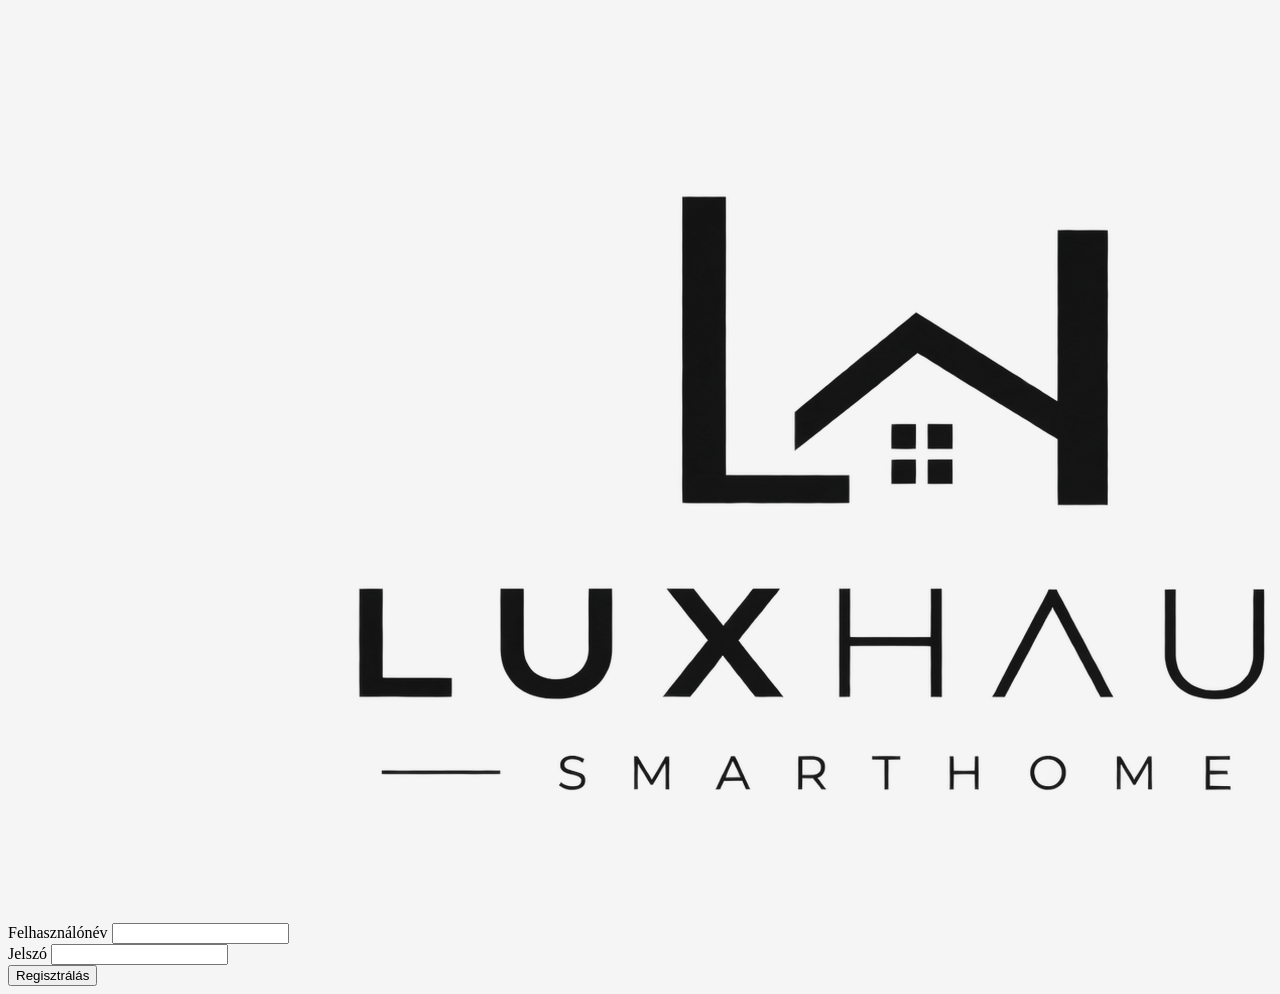
==== LuxHausProject/profile.html @ abab985e "LuxHaus1.0" ====
<!DOCTYPE html>
<html lang="en">

<head>
    <meta charset="UTF-8">
    <meta name="viewport" content="width=device-width, initial-scale=1.0">
    <link rel="stylesheet" href="css/bootstrap.min.css">
    <link rel="stylesheet" href="css/login.css">
    <link rel="stylesheet" href="https://cdn.jsdelivr.net/npm/bootstrap-icons@1.13.1/font/bootstrap-icons.min.css">
    <title>LuxHaus</title>
</head>

<body>
    <header class="pt-5">
        <div class="container">
            <p class="text-center"><a href="index.html"><img src="img/logo.png" alt="LuxHaus Logo" title="Logo" class="w-25"></a></p>
        </div>
    </header>
    <main>
        <section>
            <div class="container w-50">
                <div class="mb-3">
                    <label class="form-label">Felhasználónév</label>
                    <input type="text" class="form-control">
                </div>
                    <div class="mb-3">
                    <label class="form-label">Jelszó</label>
                    <input type="password" class="form-control">
                </div>
                <div class="mb-3 pt-3">
                    <button type="button" class="btn btn-success w-100">Regisztrálás</button>
                </div>
                </div>
        </section>
    </main>
    <footer></footer>
</body>
<script src="js/bootstrap.bundle.min.js"></script>
<script src="js/profil.js"></script>
<script src="js/script.js"></script>

</html>
---- LuxHausProject/css/login.css ----
body{
    background-color: #efefef9c;
}
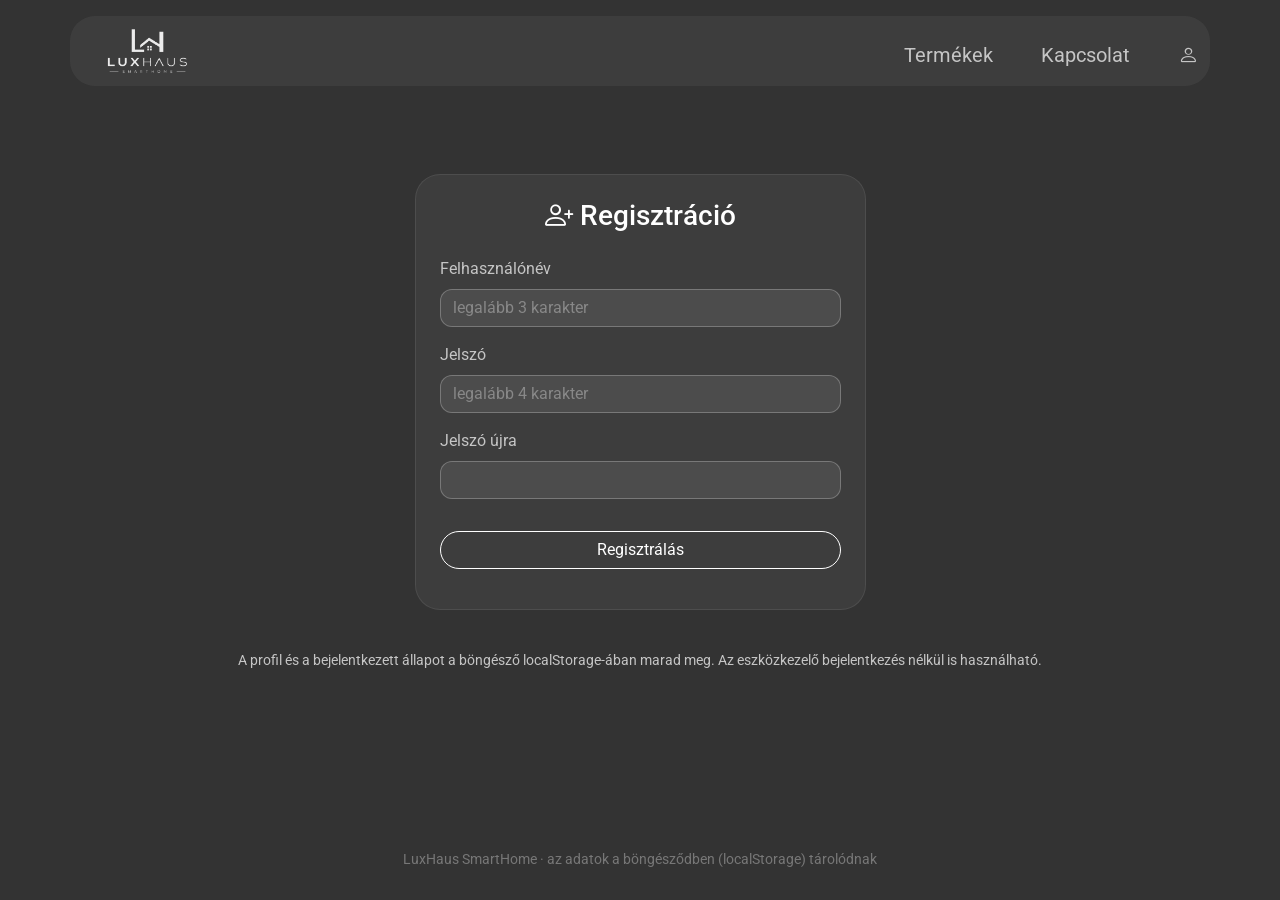
==== commit a967cd12: "Final" ====
--- a/LuxHausProject/profile.html
+++ b/LuxHausProject/profile.html
@@ -1,42 +1,123 @@
 <!DOCTYPE html>
-<html lang="en">
+<html lang="hu">
 
 <head>
     <meta charset="UTF-8">
     <meta name="viewport" content="width=device-width, initial-scale=1.0">
     <link rel="stylesheet" href="css/bootstrap.min.css">
+    <link rel="stylesheet" href="css/style.css">
     <link rel="stylesheet" href="css/login.css">
     <link rel="stylesheet" href="https://cdn.jsdelivr.net/npm/bootstrap-icons@1.13.1/font/bootstrap-icons.min.css">
-    <title>LuxHaus</title>
+    <title>LuxHaus - Profil</title>
 </head>
 
 <body>
-    <header class="pt-5">
+    <header class="mt-3">
+        <video class="background-video" autoplay muted loop playsinline>
+            <source src="img/stocktech.mp4" type="video/mp4">
+        </video>
+        <nav>
         <div class="container">
-            <p class="text-center"><a href="index.html"><img src="img/logo.png" alt="LuxHaus Logo" title="Logo" class="w-25"></a></p>
+            <div class="row">
+                <div class="col-lg-3 text-center text-lg-start">
+                    <a href="index.html"><img src="img/image.png" alt="LuxHaus Logo" title="Logo" class="w-50"></a>
+                </div>
+                <div class="col-lg-9">
+                        <ul class="d-flex mt-4 fs-5 justify-content-end">
+                            <li class="ms-5"><a href="eszkozok.html">Termékek</a></li>
+                            <li class="ms-5"><a href="kapcsolat.html">Kapcsolat</a></li>
+                            <li class="ms-5"><a href="profile.html" class="nav-profil"><i class="bi bi-person"></i></a></li>
+                        </ul>
+                </div>
+            </div>
         </div>
+        </nav>
     </header>
-    <main>
+    <main class="pt-5">
         <section>
-            <div class="container w-50">
-                <div class="mb-3">
-                    <label class="form-label">Felhasználónév</label>
-                    <input type="text" class="form-control">
+            <div class="container">
+                <p class="text-center uzenet"></p>
+                <div class="row justify-content-center">
+                    <div class="col-lg-5 mb-4">
+                        <div class="panel regisztracio d-none">
+                            <h3 class="text-center mb-4"><i class="bi bi-person-plus"></i> Regisztráció</h3>
+                            <div class="mb-3">
+                                <label class="form-label">Felhasználónév</label>
+                                <input type="text" class="form-control reg-nev" placeholder="legalább 3 karakter">
+                            </div>
+                            <div class="mb-3">
+                                <label class="form-label">Jelszó</label>
+                                <input type="password" class="form-control reg-jelszo" placeholder="legalább 4 karakter">
+                            </div>
+                            <div class="mb-3">
+                                <label class="form-label">Jelszó újra</label>
+                                <input type="password" class="form-control reg-jelszo2">
+                            </div>
+                            <div class="mb-3 pt-3 text-center">
+                                <button type="button" class="gomb w-100" onclick="regisztral()">Regisztrálás</button>
+                            </div>
+                        </div>
+
+                        <div class="panel belepes d-none">
+                            <h3 class="text-center mb-4"><i class="bi bi-box-arrow-in-right"></i> Bejelentkezés</h3>
+                            <p class="text-center">Üdv újra, <strong class="belepes-nev text-white"></strong>!</p>
+                            <div class="mb-3">
+                                <label class="form-label">Felhasználónév</label>
+                                <input type="text" class="form-control be-nev">
+                            </div>
+                            <div class="mb-3">
+                                <label class="form-label">Jelszó</label>
+                                <input type="password" class="form-control be-jelszo">
+                            </div>
+                            <div class="mb-3 pt-3 text-center">
+                                <button type="button" class="gomb w-100" onclick="belep()">Bejelentkezés</button>
+                            </div>
+                            <p class="text-center mb-0"><button type="button" class="btn btn-link text-danger" onclick="profilTorol()">Profil törlése</button></p>
+                        </div>
+
+                        <div class="panel profiladatok d-none">
+                            <div class="text-center mb-4">
+                                <span class="monogram profil-monogram">?</span>
+                                <h3 class="mt-3 mb-1 profil-nev"></h3>
+                                <span class="allapot be">Bejelentkezve</span>
+                            </div>
+                            <div class="adat-sor"><span>Felhasználónév</span><strong class="text-white profil-nev"></strong></div>
+                            <div class="adat-sor"><span>Eszközök száma</span><strong class="text-white profil-eszkozok"></strong></div>
+                            <hr>
+                            <h5 class="mt-4"><i class="bi bi-shield-lock"></i> Jelszó módosítása</h5>
+                            <div class="mb-3">
+                                <label class="form-label">Jelenlegi jelszó</label>
+                                <input type="password" class="form-control regi-jelszo">
+                            </div>
+                            <div class="row">
+                                <div class="col-6 mb-3">
+                                    <label class="form-label">Új jelszó</label>
+                                    <input type="password" class="form-control uj-jelszo">
+                                </div>
+                                <div class="col-6 mb-3">
+                                    <label class="form-label">Új jelszó újra</label>
+                                    <input type="password" class="form-control uj-jelszo2">
+                                </div>
+                            </div>
+                            <div class="d-flex gap-2 flex-wrap justify-content-center pt-2">
+                                <button type="button" class="gomb" onclick="jelszoModosit()">Jelszó mentése</button>
+                                <button type="button" class="gomb veszely" onclick="kilep()">Kijelentkezés</button>
+                            </div>
+                        </div>
+                    </div>
                 </div>
-                    <div class="mb-3">
-                    <label class="form-label">Jelszó</label>
-                    <input type="password" class="form-control">
-                </div>
-                <div class="mb-3 pt-3">
-                    <button type="button" class="btn btn-success w-100">Regisztrálás</button>
-                </div>
-                </div>
+                <p class="text-center small mt-3">A profil és a bejelentkezett állapot a böngésző localStorage-ában marad meg. Az eszközkezelő bejelentkezés nélkül is használható.</p>
+            </div>
         </section>
     </main>
-    <footer></footer>
+    <footer>
+        <div class="container text-center">LuxHaus SmartHome &middot; az adatok a böngésződben (localStorage) tárolódnak</div>
+    </footer>
 </body>
 <script src="js/bootstrap.bundle.min.js"></script>
 <script src="js/profil.js"></script>
+<script src="js/eszkoz.js"></script>
+<script src="js/tarolo.js"></script>
 <script src="js/script.js"></script>
-
-</html>+<script src="js/profiloldal.js"></script>
+</html>
--- a/LuxHausProject/css/style.css
+++ b/LuxHausProject/css/style.css
@@ -0,0 +1,128 @@
+@import url('https://fonts.googleapis.com/css2?family=Roboto:ital,wght@0,100..900;1,100..900&display=swap');
+
+body{
+  font-family: "Roboto", sans-serif;
+  font-weight: 400;
+  font-style: normal;
+  color: #c5c5c5;
+  min-height: 100vh;
+  display: flex;
+  flex-direction: column;
+}
+
+main{
+    flex: 1;
+}
+
+header::before {
+    content: "";
+    position: fixed;
+    inset: 0;
+
+    background: rgba(0, 0, 0, 0.801);
+
+    z-index: -1;
+}
+.background-video {
+    position: fixed;
+    top: 0;
+    left: 0;
+
+    width: 100%;
+    height: 100%;
+
+    object-fit: cover;
+
+    z-index: -2;
+}
+nav .container{
+    background-color: rgba(152, 153, 153, 0.103);
+    border-radius: 25px;
+}
+nav img{
+    filter: invert(1);
+}
+ul li a:hover{
+    color: #777777;
+    cursor: pointer;
+}
+ul li{
+    list-style-type: none;
+}
+ul li a{
+    text-decoration: none;
+}
+h1, ul li a,.first p{
+        color: #c5c5c5;
+}
+
+h1{
+    font-size: 120px;
+}
+h2{
+    font-size: 70px;
+}
+.first p{
+    font-size: 35px;
+}
+.first p button, .gomb{
+    background-color: transparent;
+    border: 1px solid #fff;
+    color: #fff;
+    border-radius: 50px;
+    padding: 5px 50px 5px 50px;
+}
+.first p button:hover, .gomb:hover{
+    background-color: #777777;
+}
+.gomb{
+    padding: 6px 28px;
+}
+.gomb.aktiv{
+    background-color: #fff;
+    color: #000;
+}
+
+.panel{
+    background-color: rgba(152, 153, 153, 0.103);
+    border: 1px solid rgba(255, 255, 255, 0.08);
+    border-radius: 25px;
+    padding: 24px;
+    color: #c5c5c5;
+}
+.panel h3, .panel h4, .panel h5{
+    color: #fff;
+}
+
+.funkcio i{
+    font-size: 48px;
+    color: #fff;
+}
+.funkcio a{
+    color: #c5c5c5;
+}
+
+footer{
+    color: #777777;
+    font-size: 14px;
+    padding: 30px 0;
+}
+
+@media (max-width: 991px){
+    h1{
+        font-size: 64px;
+    }
+    h2{
+        font-size: 34px;
+    }
+    .first p{
+        font-size: 20px;
+    }
+    nav ul{
+        justify-content: center !important;
+        padding-left: 0;
+    }
+    nav ul li{
+        margin-left: 20px !important;
+    }
+}
--- a/LuxHausProject/css/login.css
+++ b/LuxHausProject/css/login.css
@@ -1,3 +1,64 @@
-body{
-    background-color: #efefef9c;
-}+.form-control, .form-select{
+    background-color: rgba(255, 255, 255, 0.08);
+    border: 1px solid rgba(255, 255, 255, 0.3);
+    color: #fff;
+    border-radius: 12px;
+}
+.form-control:focus, .form-select:focus{
+    background-color: rgba(255, 255, 255, 0.12);
+    border-color: #fff;
+    color: #fff;
+    box-shadow: none;
+}
+.form-control::placeholder{
+    color: #888;
+}
+.form-select option{
+    color: #000;
+}
+.form-check-input{
+    background-color: rgba(255, 255, 255, 0.15);
+    border-color: rgba(255, 255, 255, 0.4);
+}
+.form-check-input:checked{
+    background-color: #fff;
+    border-color: #fff;
+}
+.form-check-input:checked[type=checkbox]{
+    background-image: url("data:image/svg+xml,%3csvg xmlns='http://www.w3.org/2000/svg' viewBox='0 0 20 20'%3e%3cpath fill='none' stroke='%23000' stroke-linecap='round' stroke-linejoin='round' stroke-width='3' d='m6 10 3 3 6-6'/%3e%3c/svg%3e");
+}
+.form-switch .form-check-input:checked{
+    background-image: url("data:image/svg+xml,%3csvg xmlns='http://www.w3.org/2000/svg' viewBox='-4 -4 8 8'%3e%3ccircle r='3' fill='%23000'/%3e%3c/svg%3e");
+}
+.form-label{
+    color: #c5c5c5;
+}
+.uzenet{
+    min-height: 24px;
+    color: #fff;
+}
+.monogram{
+    width: 70px;
+    height: 70px;
+    border-radius: 50%;
+    border: 1px solid #fff;
+    display: inline-flex;
+    align-items: center;
+    justify-content: center;
+    font-size: 30px;
+    color: #fff;
+}
+.adat-sor{
+    display: flex;
+    justify-content: space-between;
+    padding: 10px 0;
+    border-bottom: 1px dashed rgba(255, 255, 255, 0.2);
+}
+.gomb.veszely{
+    border-color: #ff7b7b;
+    color: #ff7b7b;
+}
+.gomb.veszely:hover{
+    background-color: #ff7b7b;
+    color: #000;
+}
